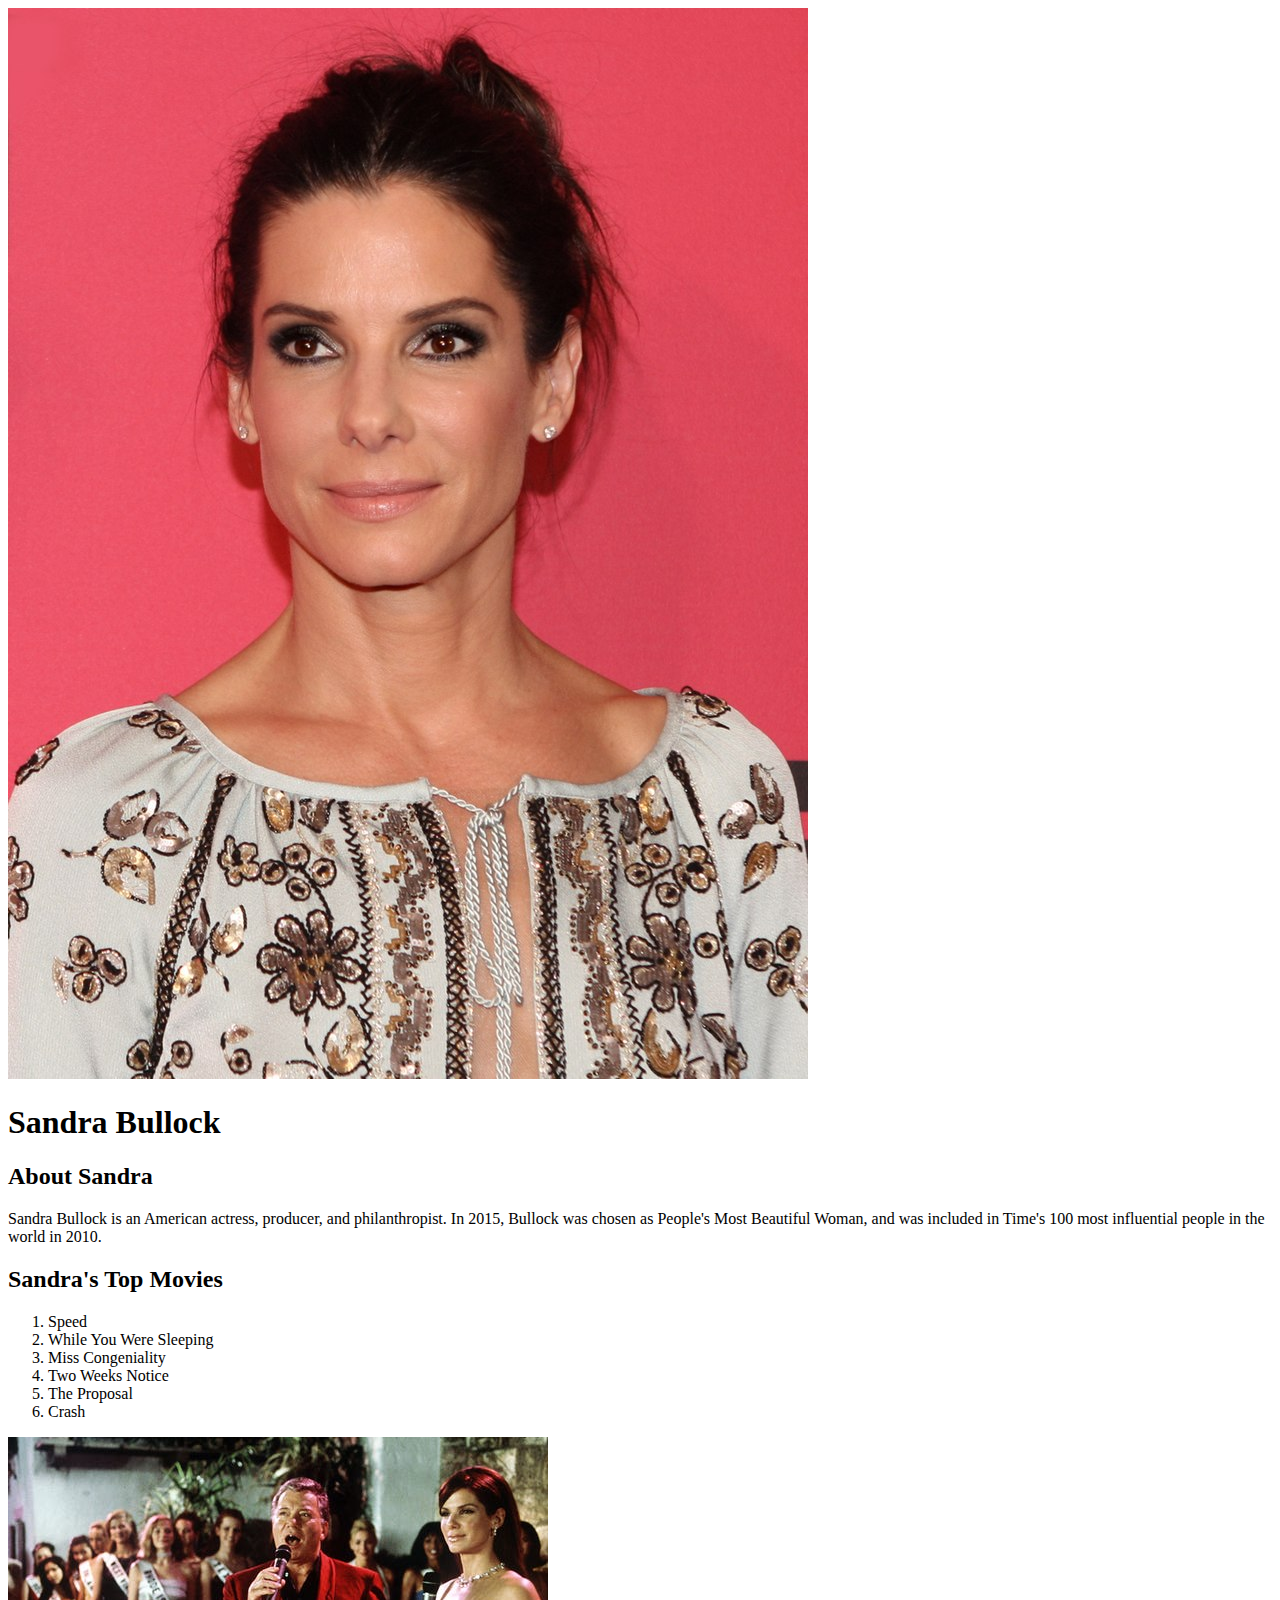
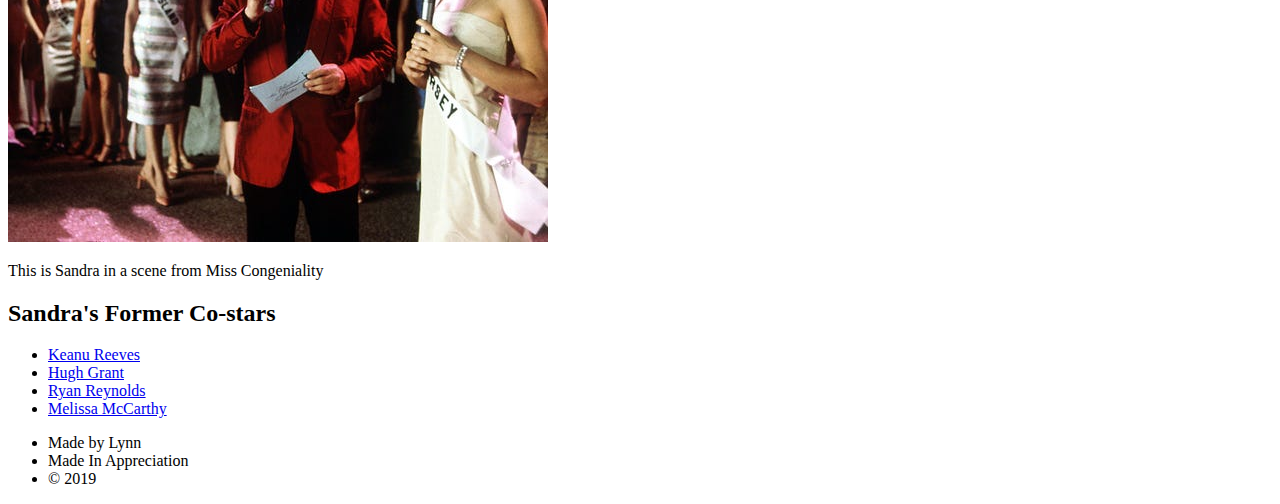
==== index.html @ f7e5e7bf "All html changes" ====
<!DOCTYPE html>
<html lang="en">
<head>
    <meta charset="UTF-8">
    <meta name="viewport" content="width=device-width, initial-scale=1.0">
    <meta http-equiv="X-UA-Compatible" content="ie=edge">
    <title>Sandra Bullock</title>
    <link rel="stylesheet" type="text/css" href="css/hero.css">
</head>
<body>
    <div class="wrapper"> 
        <header>
            <img src="img/profile.jpg">
            <h1>Sandra Bullock</h1>
        </header>
        <div class="content">
            <h2>About Sandra</h2>
            <p>Sandra Bullock is an American actress, producer, and philanthropist. In 2015, Bullock was chosen as People's Most Beautiful Woman, and was included in Time's 100 most influential people in the world in 2010. </p>
            <h2>Sandra's Top Movies</h2>
            <ol>
                <li>Speed</li>
                <li>While You Were Sleeping</li>
                <li>Miss Congeniality</li>
                <li>Two Weeks Notice</li>
                <li>The Proposal</li>
                <li>Crash</li>

            </ol>

            <img class="big-image" src="img/big-image.jpg">
            <p class="caption">This is Sandra in a scene from Miss Congeniality</p>
            <h2>Sandra's Former Co-stars</h2>
            <ul>
                <li><a href="https://en.wikipedia.org/wiki/Keanu_Reeves" target="_blank" title="More on Keanu">Keanu Reeves</a></li>
                <li><a href="https://en.wikipedia.org/wiki/Hugh_Grant" target="_blank" title="More on Hugh">Hugh Grant</a></li>
                <li><a href="https://en.wikipedia.org/wiki/Ryan_Reynolds" target="_blank" title="More on Ryan">Ryan Reynolds</a></li>
                <li><a href="https://en.wikipedia.org/wiki/Melissa_McCarthy" target="_blank" title="More on Melissa">Melissa McCarthy</a></li>
            </ul>


        </div>
        <footer>
            <ul>
                <li>Made by Lynn</li>
                <li>Made In Appreciation</li>
                <li>&copy; 2019</li>

            </ul>

        </footer>
    </div>

</body>
</html>
</html>
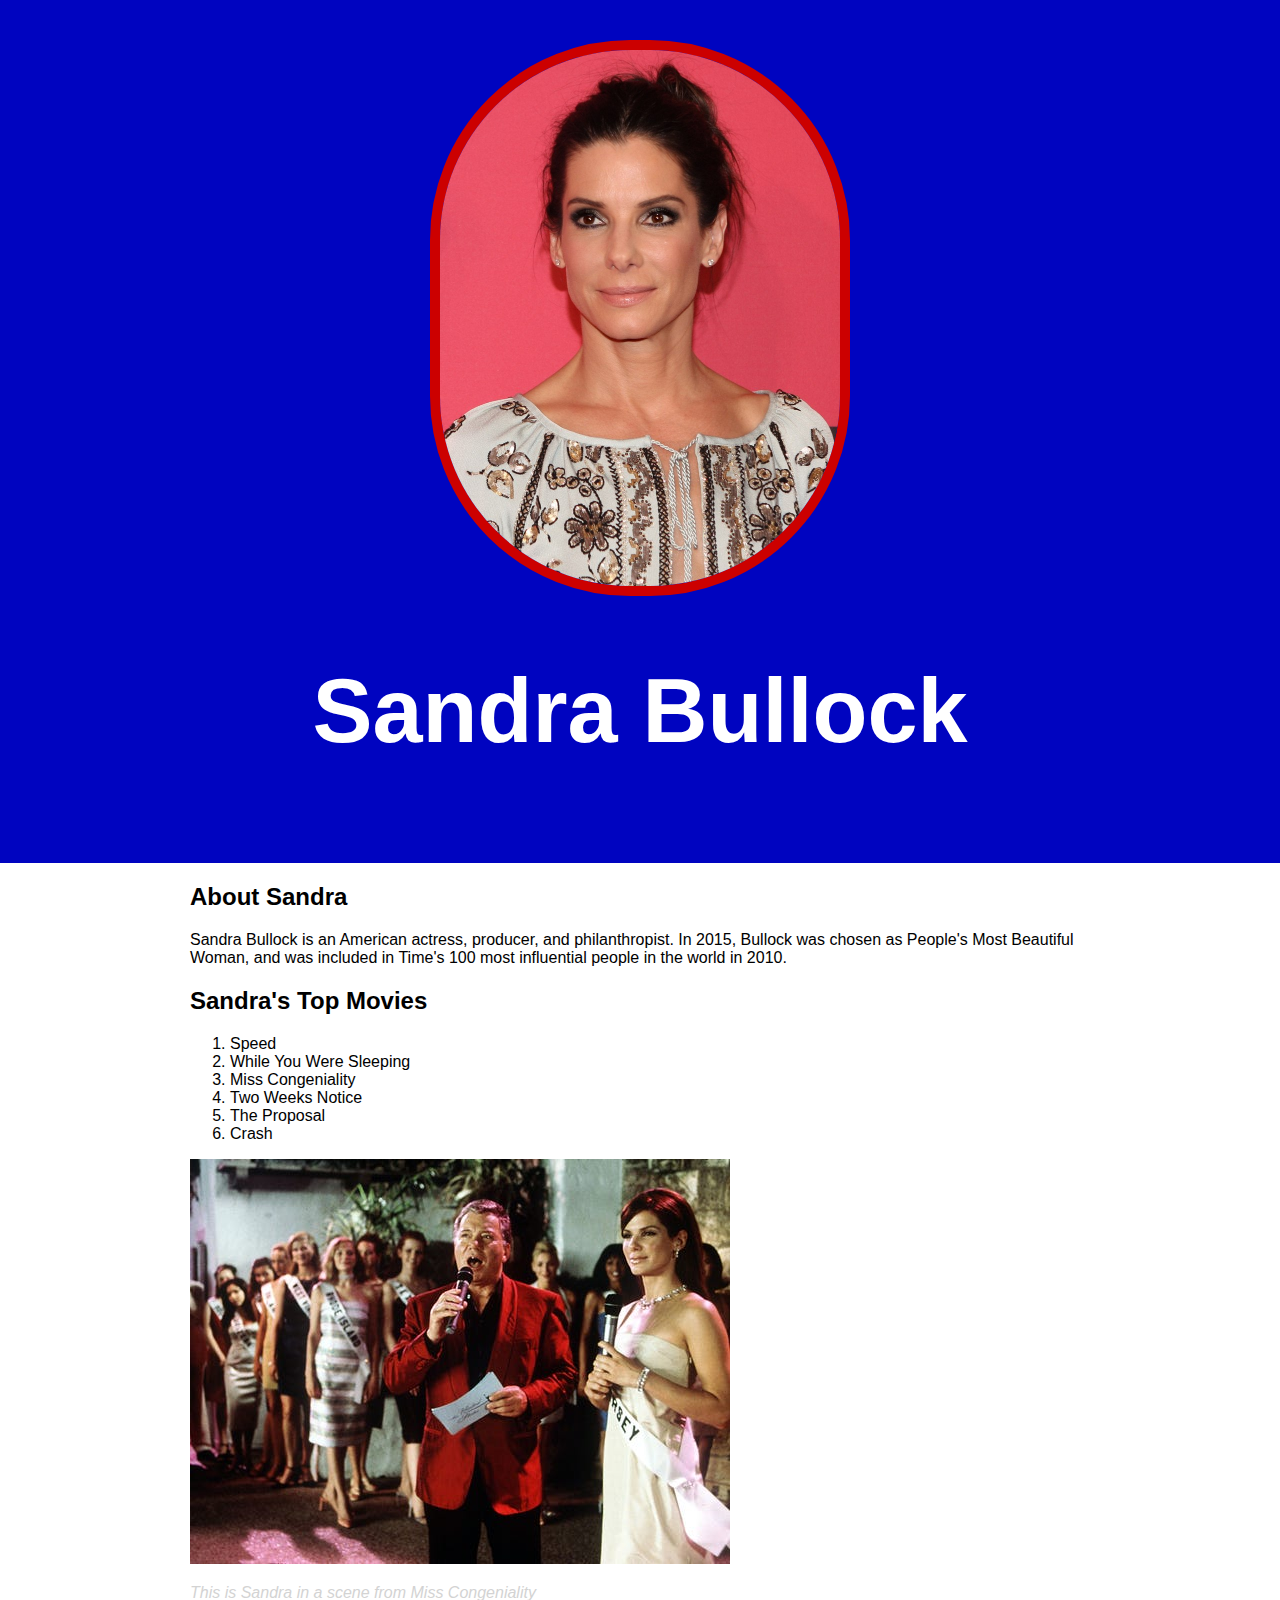
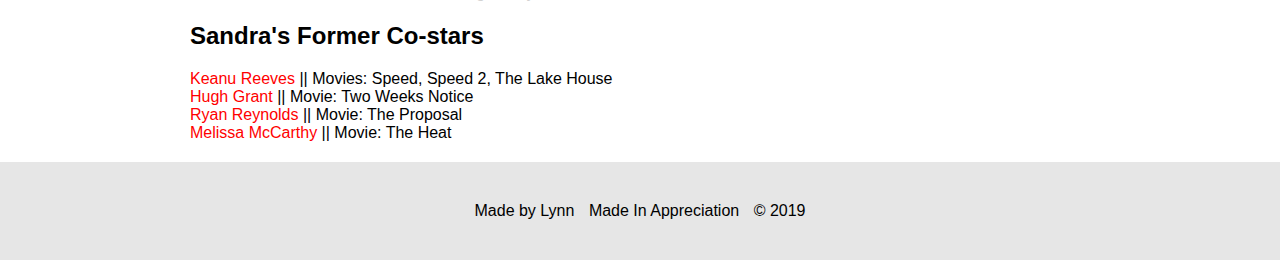
==== commit 55a515ba: "Added Css Styling" ====
--- a/index.html
+++ b/index.html
@@ -11,7 +11,7 @@
 <body>
     <div class="wrapper"> 
         <header>
-            <img src="img/profile.jpg">
+            <img id="profile" src="img/profile.jpg">
             <h1>Sandra Bullock</h1>
         </header>
         <div class="content">
@@ -32,10 +32,10 @@
             <p class="caption">This is Sandra in a scene from Miss Congeniality</p>
             <h2>Sandra's Former Co-stars</h2>
             <ul>
-                <li><a href="https://en.wikipedia.org/wiki/Keanu_Reeves" target="_blank" title="More on Keanu">Keanu Reeves</a></li>
-                <li><a href="https://en.wikipedia.org/wiki/Hugh_Grant" target="_blank" title="More on Hugh">Hugh Grant</a></li>
-                <li><a href="https://en.wikipedia.org/wiki/Ryan_Reynolds" target="_blank" title="More on Ryan">Ryan Reynolds</a></li>
-                <li><a href="https://en.wikipedia.org/wiki/Melissa_McCarthy" target="_blank" title="More on Melissa">Melissa McCarthy</a></li>
+                <li><a href="https://en.wikipedia.org/wiki/Keanu_Reeves" target="_blank" title="More on Keanu">Keanu Reeves</a>   || Movies: Speed, Speed 2, The Lake House</li>
+                <li><a href="https://en.wikipedia.org/wiki/Hugh_Grant" target="_blank" title="More on Hugh">Hugh Grant</a>   || Movie: Two Weeks Notice</li>
+                <li><a href="https://en.wikipedia.org/wiki/Ryan_Reynolds" target="_blank" title="More on Ryan">Ryan Reynolds</a>  || Movie: The Proposal</li>
+                <li><a href="https://en.wikipedia.org/wiki/Melissa_McCarthy" target="_blank" title="More on Melissa">Melissa McCarthy</a>  ||  Movie: The Heat</li>
             </ul>
 
 
--- a/css/hero.css
+++ b/css/hero.css
@@ -0,0 +1,70 @@
+html, body{
+    font-family: Arial, Helvetica, sans-serif;
+    padding: 0;
+    margin: 0;
+    
+
+}
+
+header{
+    background-color: #0004c0;
+    padding: 40px;
+    text-align: center;
+
+}
+
+h1{
+    font-size: 90px;
+    color: white;
+}
+
+
+header img{
+    border-radius: 200px;
+    width: 400px;
+    border: 10px solid #CC0000;
+    
+}
+
+.content{
+    max-width: 900px;
+    margin: 0 auto;
+    padding: 0 20px;
+}
+
+img.big-image{
+    max-width: 100%;
+}
+
+p.caption{
+    font-size: 16px;
+    color: lightgrey;
+    font-style: italic;
+}
+
+ul{
+    list-style: none;
+    padding: 0;
+    margin: 0;
+}
+
+a{
+    color: red;
+    text-decoration: none;
+  }
+
+footer{
+    margin-top: 20px;
+    padding: 40px 20px;
+    background-color: #e6e6e6;
+}
+
+footer ul{
+    text-align: center;
+}
+
+footer ul li{
+    display: inline-block;
+    margin: 0 5px;
+
+}
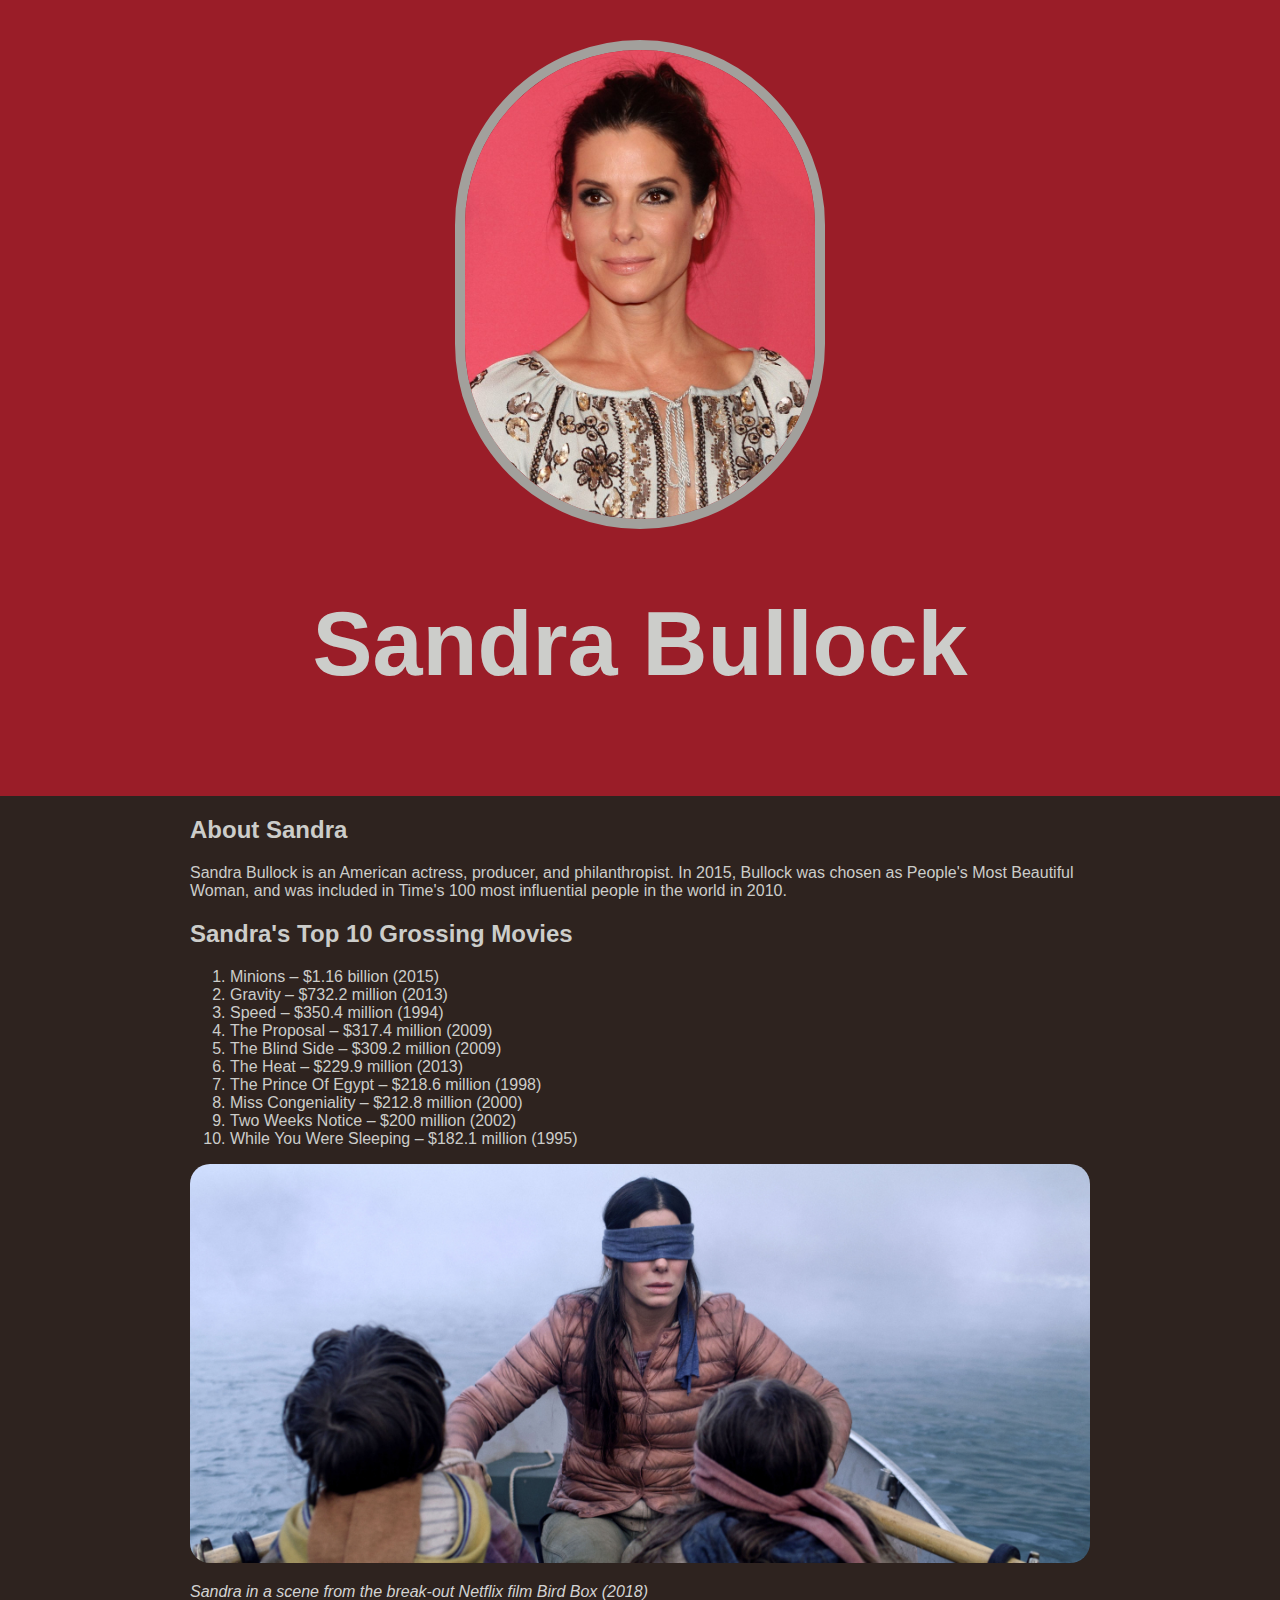
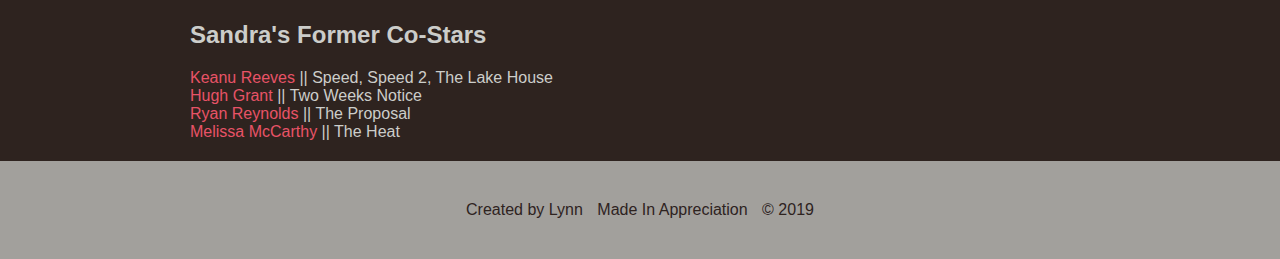
==== commit e3a10942: "Custom CSS & Page Updates" ====
--- a/index.html
+++ b/index.html
@@ -17,32 +17,36 @@
         <div class="content">
             <h2>About Sandra</h2>
             <p>Sandra Bullock is an American actress, producer, and philanthropist. In 2015, Bullock was chosen as People's Most Beautiful Woman, and was included in Time's 100 most influential people in the world in 2010. </p>
-            <h2>Sandra's Top Movies</h2>
+            <h2>Sandra's Top 10 Grossing Movies</h2>
             <ol>
-                <li>Speed</li>
-                <li>While You Were Sleeping</li>
-                <li>Miss Congeniality</li>
-                <li>Two Weeks Notice</li>
-                <li>The Proposal</li>
-                <li>Crash</li>
+                <li>Minions – $1.16 billion (2015)</li>
+                <li>Gravity – $732.2 million (2013)</li>
+                <li>Speed – $350.4 million (1994)</li>
+                <li>The Proposal – $317.4 million (2009)</li>
+                <li>The Blind Side – $309.2 million (2009)</li>
+                <li>The Heat – $229.9 million (2013)</li>
+                <li>The Prince Of Egypt – $218.6 million (1998)</li>
+                <li>Miss Congeniality – $212.8 million (2000)</li>
+                <li>Two Weeks Notice – $200 million (2002)</li>
+                <li>While You Were Sleeping – $182.1 million (1995)</li>
 
             </ol>
 
             <img class="big-image" src="img/big-image.jpg">
-            <p class="caption">This is Sandra in a scene from Miss Congeniality</p>
-            <h2>Sandra's Former Co-stars</h2>
+            <p class="caption">Sandra in a scene from the break-out Netflix film Bird Box (2018)</p>
+            <h2>Sandra's Former Co-Stars</h2>
             <ul>
-                <li><a href="https://en.wikipedia.org/wiki/Keanu_Reeves" target="_blank" title="More on Keanu">Keanu Reeves</a>   || Movies: Speed, Speed 2, The Lake House</li>
-                <li><a href="https://en.wikipedia.org/wiki/Hugh_Grant" target="_blank" title="More on Hugh">Hugh Grant</a>   || Movie: Two Weeks Notice</li>
-                <li><a href="https://en.wikipedia.org/wiki/Ryan_Reynolds" target="_blank" title="More on Ryan">Ryan Reynolds</a>  || Movie: The Proposal</li>
-                <li><a href="https://en.wikipedia.org/wiki/Melissa_McCarthy" target="_blank" title="More on Melissa">Melissa McCarthy</a>  ||  Movie: The Heat</li>
+                <li><a href="https://en.wikipedia.org/wiki/Keanu_Reeves" target="_blank" title="More on Keanu">Keanu Reeves</a> || Speed, Speed 2, The Lake House</li>
+                <li><a href="https://en.wikipedia.org/wiki/Hugh_Grant" target="_blank" title="More on Hugh">Hugh Grant</a> || Two Weeks Notice</li>
+                <li><a href="https://en.wikipedia.org/wiki/Ryan_Reynolds" target="_blank" title="More on Ryan">Ryan Reynolds</a> || The Proposal</li>
+                <li><a href="https://en.wikipedia.org/wiki/Melissa_McCarthy" target="_blank" title="More on Melissa">Melissa McCarthy</a> || The Heat</li>
             </ul>
 
 
         </div>
         <footer>
             <ul>
-                <li>Made by Lynn</li>
+                <li>Created by Lynn</li>
                 <li>Made In Appreciation</li>
                 <li>&copy; 2019</li>
 
--- a/css/hero.css
+++ b/css/hero.css
@@ -7,7 +7,7 @@
 }
 
 header{
-    background-color: #0004c0;
+    background-color: #9A1D28;
     padding: 40px;
     text-align: center;
 
@@ -15,25 +15,29 @@
 
 h1{
     font-size: 90px;
-    color: white;
+    color: #CCCDCA;
 }
 
 
 header img{
     border-radius: 200px;
-    width: 400px;
-    border: 10px solid #CC0000;
+    width: 350px;
+    border: 10px solid #A2A09C;
     
 }
-
+.wrapper{
+    background-color: #2E231F
+}
 .content{
     max-width: 900px;
     margin: 0 auto;
     padding: 0 20px;
-}
+    color: #CCCDCA;
+    }
 
 img.big-image{
     max-width: 100%;
+    border-radius: 20px;
 }
 
 p.caption{
@@ -49,18 +53,20 @@
 }
 
 a{
-    color: red;
+    color: #E85367;
     text-decoration: none;
   }
 
 footer{
     margin-top: 20px;
     padding: 40px 20px;
-    background-color: #e6e6e6;
+    background-color: #A2A09C;
+    color: #2E231F;
 }
 
 footer ul{
     text-align: center;
+    
 }
 
 footer ul li{
